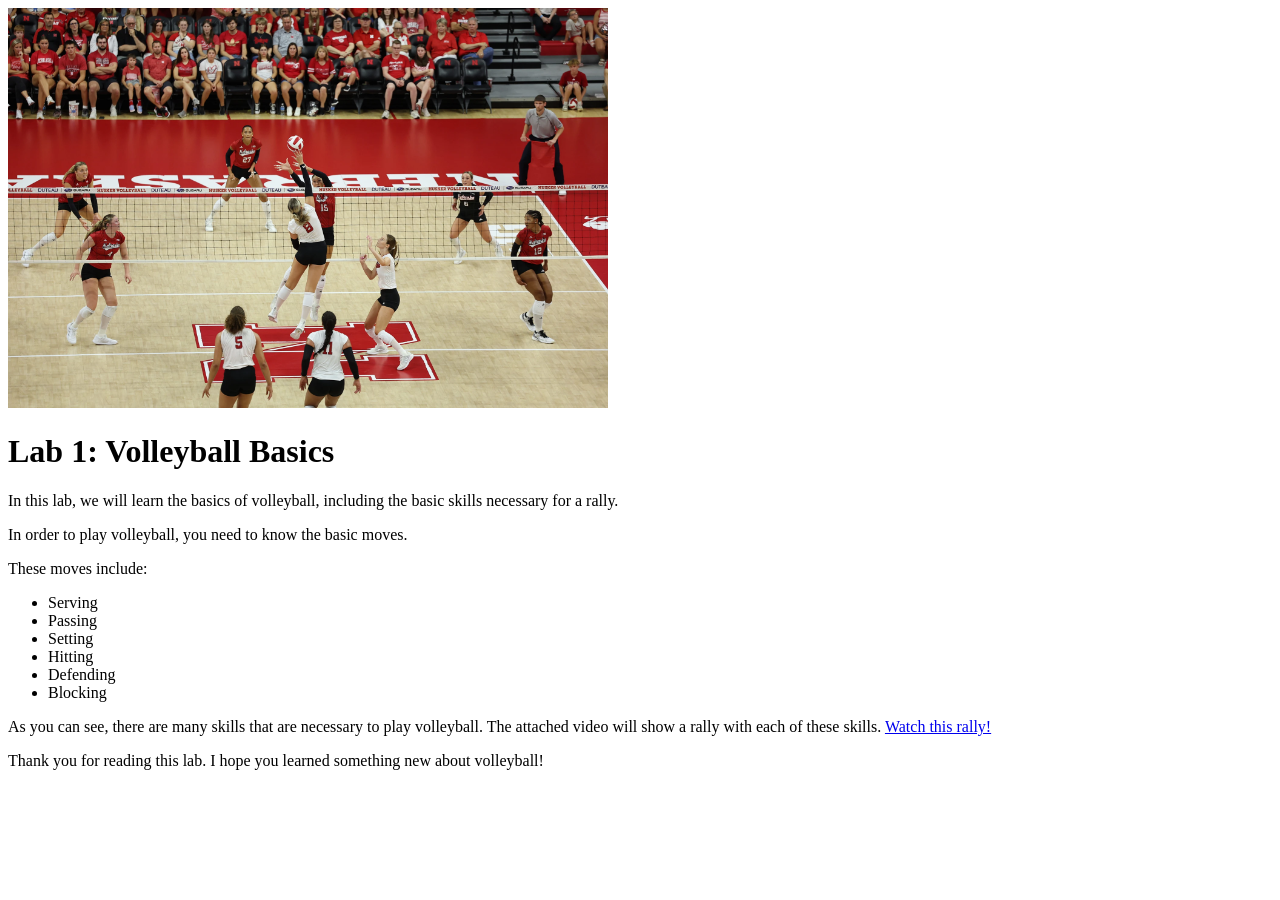
==== index.html @ 19c1afd2 "website" ====
<!DOCTYPE html> 
<html lang="en">
<head> <meta charset="utf-8">
  <title>Lab 1 - Volleyball Basics</title>
</head>

<body>
  
<img src="Neb photo.webp" width="600" alt="Photo of Nebraska Volleyball Game">
<h1><strong>Lab 1: Volleyball Basics</strong></h1>

  <p>In this lab, we will learn the basics of volleyball, including the basic skills necessary for a rally. </p>

  <p>In order to play volleyball, you need to know the basic moves. </p>
  
  <p>These moves include:
    <ul>
      <li>Serving</li>
      <li>Passing</li>
      <li>Setting</li>
      <li>Hitting</li>
      <li>Defending</li>
      <li>Blocking</li>
    </ul>  </p>     
<p>As you can see, there are many skills that are necessary to play volleyball. The attached video will show a rally with each of these skills. <a href="https://www.youtube.com/watch?v=p0qaTVyzkCM">Watch this rally!</a> </p>

Thank you for reading this lab. I hope you learned something new about volleyball!
  </body>
</html>
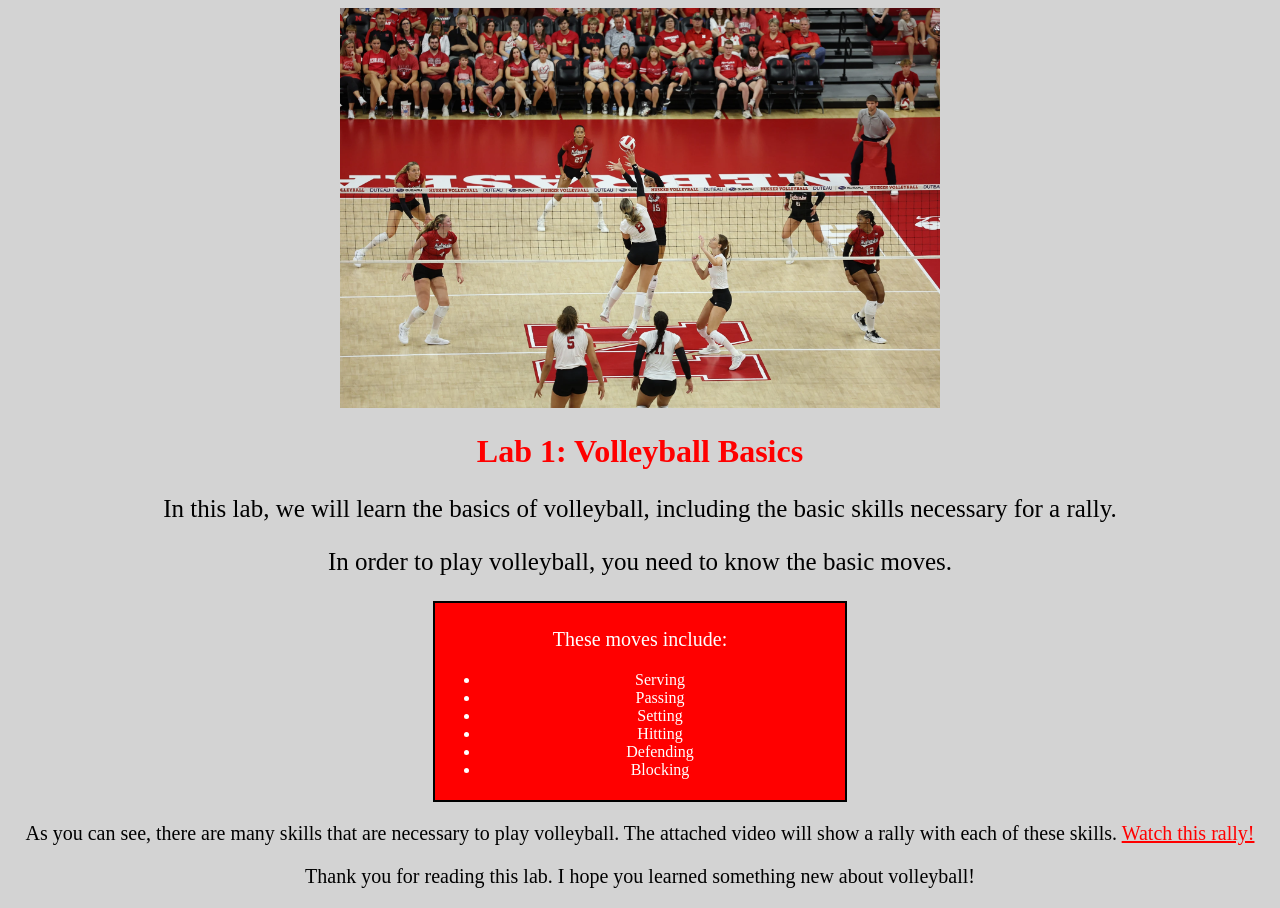
==== commit f33ad5dd: "submitting" ====
--- a/index.html
+++ b/index.html
@@ -1,29 +1,39 @@
 <!DOCTYPE html> 
 <html lang="en">
-<head> <meta charset="utf-8">
-  <title>Lab 1 - Volleyball Basics</title>
+<head> <meta charset="utf-8"> <link rel="stylesheet" href="style.css">
+  <title>Lab 1 - Volleyball Basics</title> 
 </head>
 
-<body>
+<body> 
   
-<img src="Neb photo.webp" width="600" alt="Photo of Nebraska Volleyball Game">
-<h1><strong>Lab 1: Volleyball Basics</strong></h1>
+<div class="center_container"> <img src="Neb photo.webp" width="600" alt="Photo of Nebraska Volleyball Game"></div>
+<h1 id="top">Lab 1: Volleyball Basics</h1>
 
-  <p>In this lab, we will learn the basics of volleyball, including the basic skills necessary for a rally. </p>
+  <p class="second_title"> 
+    In this lab, we will learn the basics of volleyball, including the basic skills necessary for a rally. 
+  </p>
 
-  <p>In order to play volleyball, you need to know the basic moves. </p>
+  <p class="second_title">
+    In order to play volleyball, you need to know the basic moves. 
+  </p>
   
-  <p>These moves include:
+  <div class="text_box">
+    <p>These moves include:</p>
+
     <ul>
-      <li>Serving</li>
-      <li>Passing</li>
-      <li>Setting</li>
-      <li>Hitting</li>
-      <li>Defending</li>
-      <li>Blocking</li>
-    </ul>  </p>     
+        <li>Serving</li>
+        <li>Passing</li>
+        <li>Setting</li>
+        <li>Hitting</li>
+        <li>Defending</li>
+        <li>Blocking</li>
+    </ul>
+</div>
 <p>As you can see, there are many skills that are necessary to play volleyball. The attached video will show a rally with each of these skills. <a href="https://www.youtube.com/watch?v=p0qaTVyzkCM">Watch this rally!</a> </p>
 
-Thank you for reading this lab. I hope you learned something new about volleyball!
+
+<p>Thank you for reading this lab. I hope you learned something new about volleyball!</p>
   </body>
 </html>
+
+
--- a/style.css
+++ b/style.css
@@ -0,0 +1,55 @@
+#top {
+    color: red;
+}
+
+body {
+    background-color: lightgrey;
+}
+
+p {
+    color:black;
+    font-size: 20px;
+}
+
+.text_box {
+    background-color: red;
+    padding: 5px;
+    border: 2px solid black;
+    max-width: 400px;
+    color: white;
+    margin: 0 auto;
+    text-align: center;
+   
+}
+.text_box p {
+    color: white;
+}
+
+.second_title {
+    font-size: 25px;
+}
+
+a {
+    color: red;
+}
+a:hover {
+    background-color: white;
+}
+
+@media (max-width: 600px) {
+    body {
+        font-size: 14px;
+    }
+}
+
+.center_container {
+  text-align: center;
+}
+
+head {
+    text-align: center;
+}
+
+body {
+    text-align: center;
+}
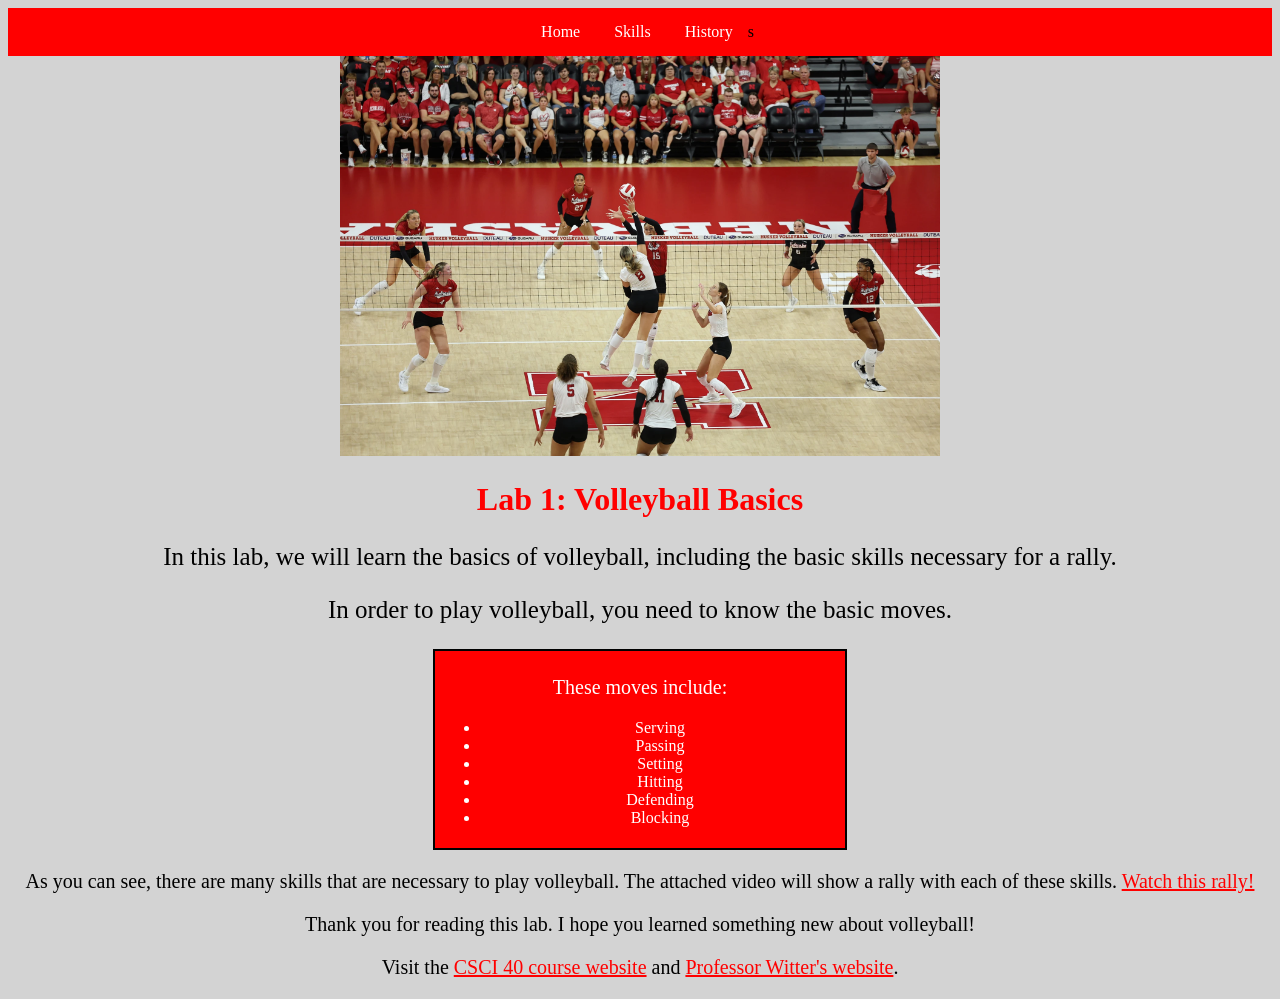
==== commit a214379f: "saving again" ====
--- a/index.html
+++ b/index.html
@@ -1,11 +1,19 @@
 <!DOCTYPE html> 
 <html lang="en">
-<head> <meta charset="utf-8"> <link rel="stylesheet" href="style.css">
-  <title>Lab 1 - Volleyball Basics</title> 
+<head> <meta charset="utf-8"> 
+<meta name="description" content="An introduction to volleyball basics, skills, and rallies.">
+<title>Lab 1 - Volleyball Basics</title> 
+<link rel="stylesheet" href="style.css">
 </head>
 
 <body> 
-  
+
+<nav class="navbar">
+    <a href="index.html">Home</a>
+    <a href="skills.html">Skills</a>
+    <a href="history.html">History</a>s
+</nav>
+
 <div class="center_container"> <img src="Neb photo.webp" width="600" alt="Photo of Nebraska Volleyball Game"></div>
 <h1 id="top">Lab 1: Volleyball Basics</h1>
 
@@ -33,6 +41,14 @@
 
 
 <p>Thank you for reading this lab. I hope you learned something new about volleyball!</p>
+
+<p>
+    Visit the 
+    <a href="https://csci40.rtealwitter.com/">CSCI 40 course website</a>
+    and
+    <a href="https://www.rtealwitter.com/">Professor Witter's website</a>.
+</p>
+
   </body>
 </html>
 
--- a/style.css
+++ b/style.css
@@ -52,4 +52,20 @@
 
 body {
     text-align: center;
-}+}
+
+.navbar {
+    background-color: red;
+    padding: 15px;
+}
+
+.navbar a {
+    color: white;
+    margin: 15px;
+    text-decoration: none;
+}
+
+.navbar a:hover {
+    background-color: black;
+}
+
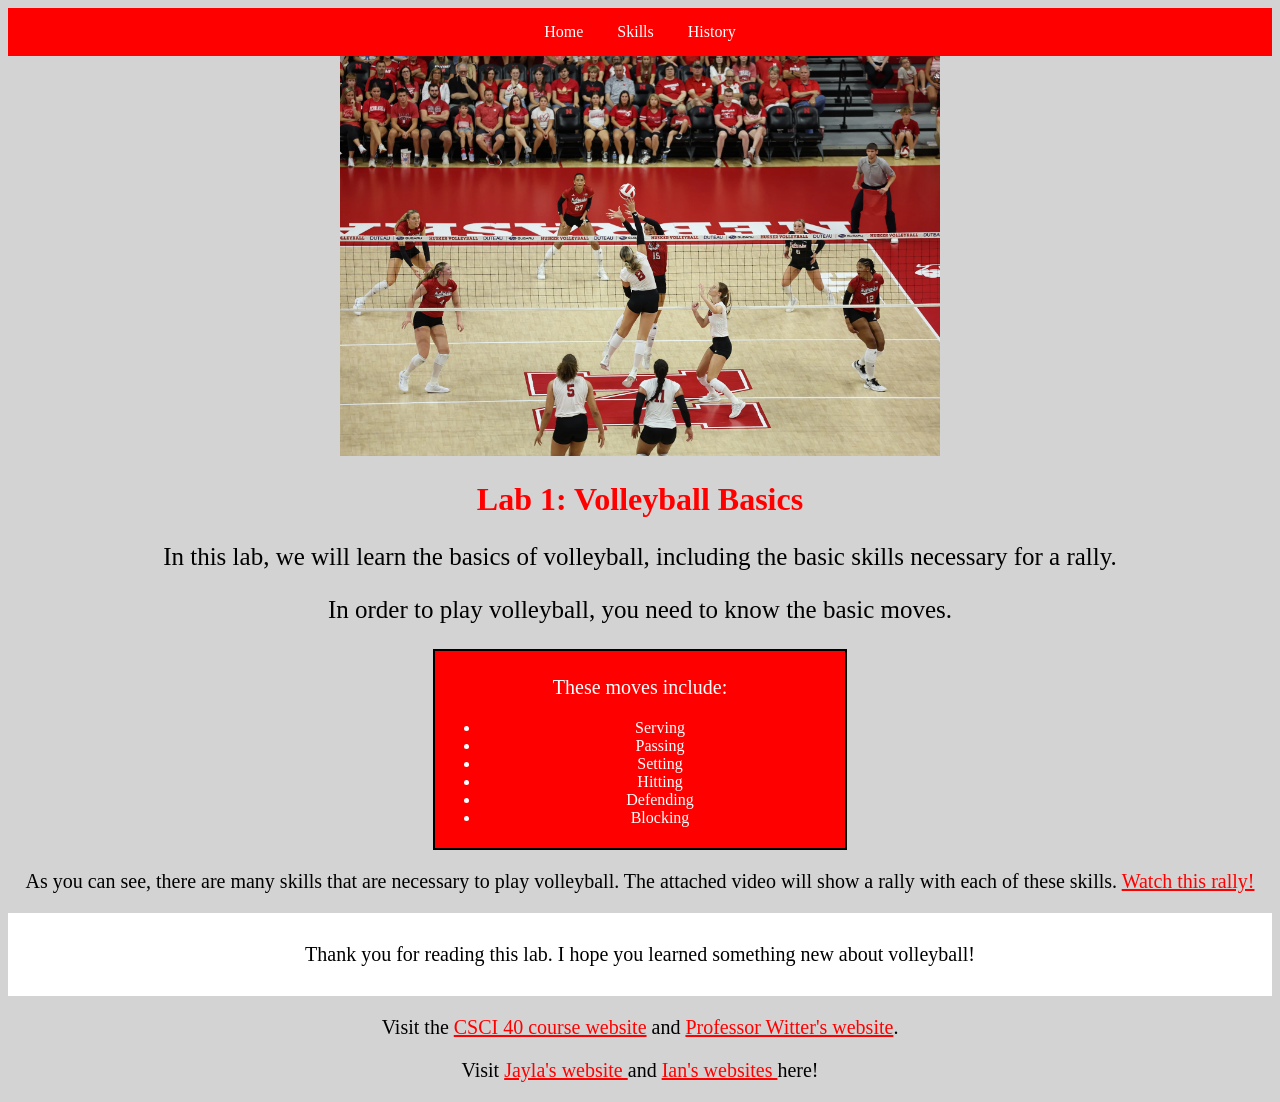
==== commit d5c00ff5: "final try 1" ====
--- a/index.html
+++ b/index.html
@@ -11,7 +11,7 @@
 <nav class="navbar">
     <a href="index.html">Home</a>
     <a href="skills.html">Skills</a>
-    <a href="history.html">History</a>s
+    <a href="history.html">History</a>
 </nav>
 
 <div class="center_container"> <img src="Neb photo.webp" width="600" alt="Photo of Nebraska Volleyball Game"></div>
@@ -39,8 +39,10 @@
 </div>
 <p>As you can see, there are many skills that are necessary to play volleyball. The attached video will show a rally with each of these skills. <a href="https://www.youtube.com/watch?v=p0qaTVyzkCM">Watch this rally!</a> </p>
 
+<div class="footer_box">
+    <p>Thank you for reading this lab. I hope you learned something new about volleyball!</p>
+</div>
 
-<p>Thank you for reading this lab. I hope you learned something new about volleyball!</p>
 
 <p>
     Visit the 
@@ -49,6 +51,13 @@
     <a href="https://www.rtealwitter.com/">Professor Witter's website</a>.
 </p>
 
+<p>
+    Visit 
+    <a href="https://jayla-prov.github.io/lab-homepage/">Jayla's website </a>
+    and 
+    <a href= "........."> Ian's websites </a> here!
+</p>
+
   </body>
 </html>
 
--- a/style.css
+++ b/style.css
@@ -69,3 +69,27 @@
     background-color: black;
 }
 
+table {
+    margin: 20px auto;
+    border-collapse: collapse;
+}
+
+th,
+td {
+    border: 1px solid black;
+    padding: 10px;
+}
+.footer_box {
+    background-color: white;
+    padding: 10px;
+    margin-top: 20px;
+}
+
+.skill-heading {
+    border: 2px solid black;
+    background-color: transparent;
+    padding: 10px 20px;
+    width: fit-content;
+    margin: 20px auto;
+    display: block;
+}
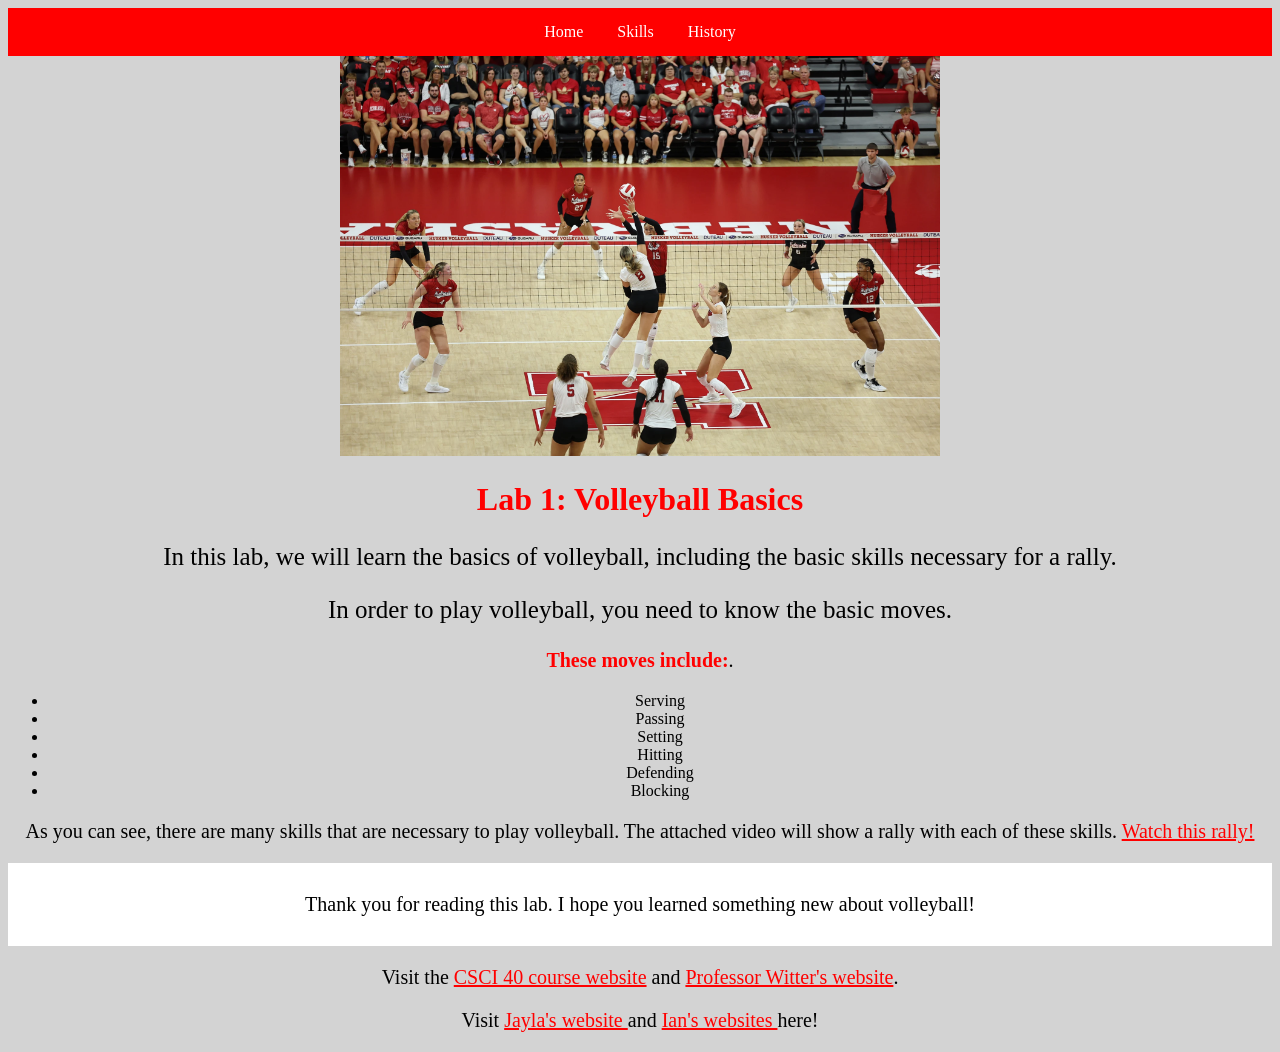
==== commit 495d6f64: "trying gain" ====
--- a/index.html
+++ b/index.html
@@ -4,6 +4,15 @@
 <meta name="description" content="An introduction to volleyball basics, skills, and rallies.">
 <title>Lab 1 - Volleyball Basics</title> 
 <link rel="stylesheet" href="style.css">
+<script async src="https://www.googletagmanager.com/gtag/js?id=G-XXXXXXXXXX"></script>
+
+<script>
+  window.dataLayer = window.dataLayer || [];
+  function gtag(){dataLayer.push(arguments);}
+  gtag('js', new Date());
+
+  gtag('config', 'G-408509654');
+</script>
 </head>
 
 <body> 
@@ -25,8 +34,9 @@
     In order to play volleyball, you need to know the basic moves. 
   </p>
   
-  <div class="text_box">
-    <p>These moves include:</p>
+  <p>
+    <span class="highlight">These moves include:</span>.
+</p>
 
     <ul>
         <li>Serving</li>
@@ -55,7 +65,7 @@
     Visit 
     <a href="https://jayla-prov.github.io/lab-homepage/">Jayla's website </a>
     and 
-    <a href= "........."> Ian's websites </a> here!
+    <a href= "https://ianrodriguez7.github.io/lab-homepage/"> Ian's websites </a> here!
 </p>
 
   </body>
--- a/style.css
+++ b/style.css
@@ -92,4 +92,18 @@
     width: fit-content;
     margin: 20px auto;
     display: block;
+}
+.history_box {
+    border: 2px solid black;
+    padding: 15px;
+    margin: 20px auto;
+    max-width: 700px;
+}
+.highlight {
+    color: red;
+    font-weight: bold;
+}
+.highlight {
+    color: red;
+    font-weight: bold;
 }
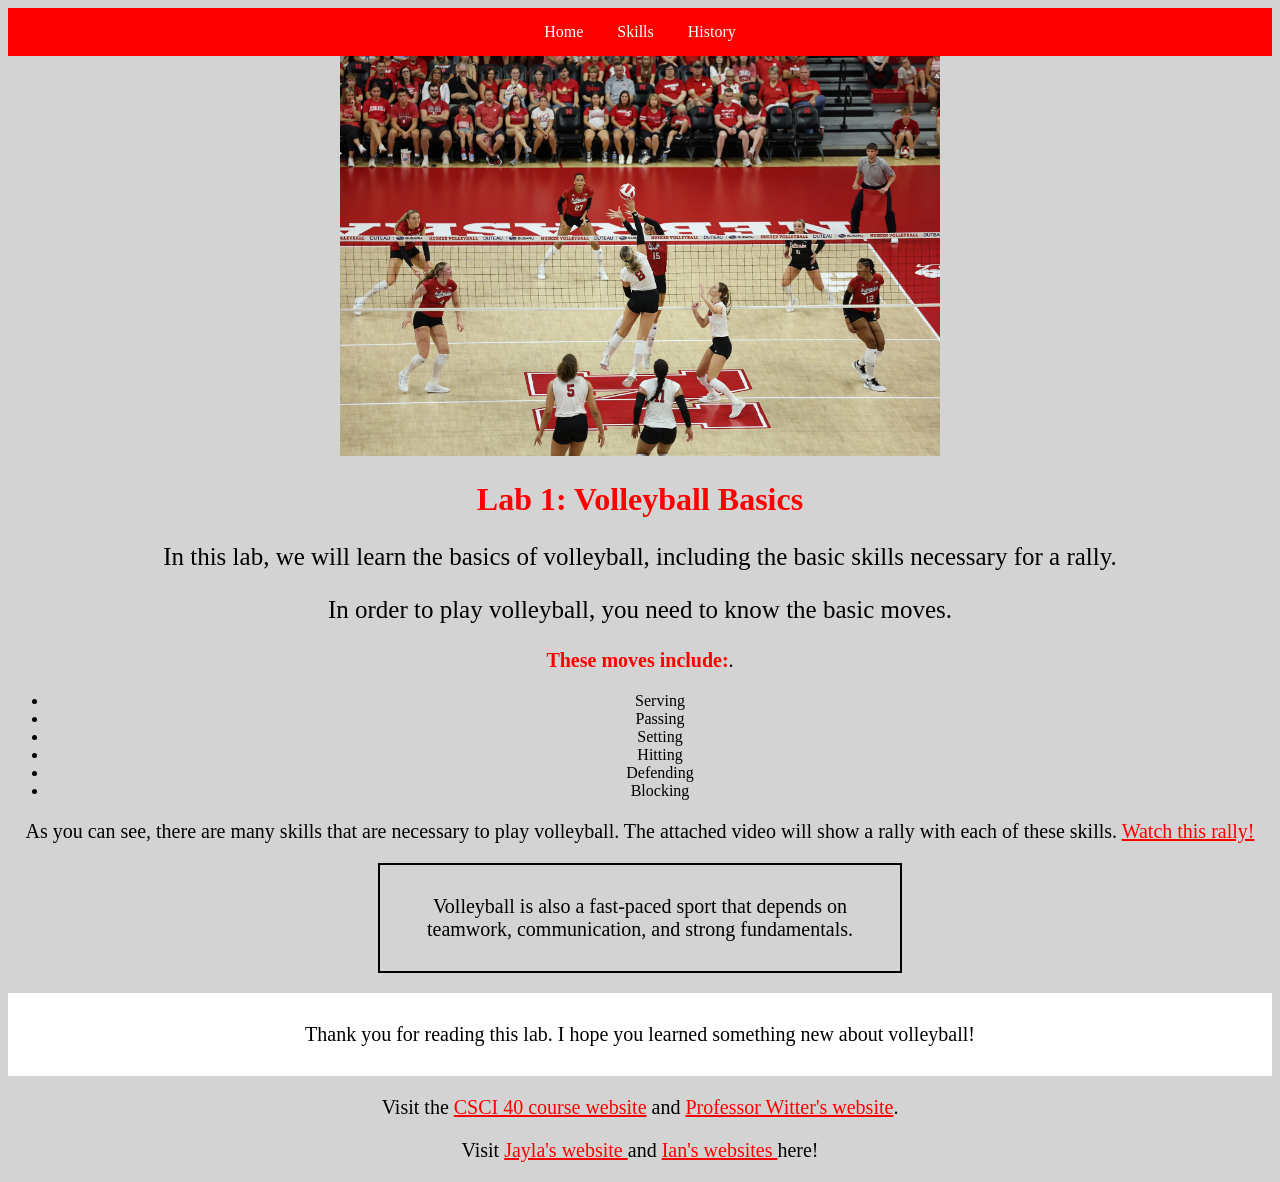
==== commit 7648e3a2: "4" ====
--- a/index.html
+++ b/index.html
@@ -4,8 +4,7 @@
 <meta name="description" content="An introduction to volleyball basics, skills, and rallies.">
 <title>Lab 1 - Volleyball Basics</title> 
 <link rel="stylesheet" href="style.css">
-<script async src="https://www.googletagmanager.com/gtag/js?id=G-XXXXXXXXXX"></script>
-
+<script async src="https://www.googletagmanager.com/gtag/js?id=G-408509654"></script>
 <script>
   window.dataLayer = window.dataLayer || [];
   function gtag(){dataLayer.push(arguments);}
@@ -46,9 +45,10 @@
         <li>Defending</li>
         <li>Blocking</li>
     </ul>
+<p>As you can see, there are many skills that are necessary to play volleyball. The attached video will show a rally with each of these skills. <a href="https://www.youtube.com/watch?v=p0qaTVyzkCM">Watch this rally!</a> </p>
+<div class="info_box">
+    <p>Volleyball is also a fast-paced sport that depends on teamwork, communication, and strong fundamentals.</p>
 </div>
-<p>As you can see, there are many skills that are necessary to play volleyball. The attached video will show a rally with each of these skills. <a href="https://www.youtube.com/watch?v=p0qaTVyzkCM">Watch this rally!</a> </p>
-
 <div class="footer_box">
     <p>Thank you for reading this lab. I hope you learned something new about volleyball!</p>
 </div>
--- a/style.css
+++ b/style.css
@@ -106,4 +106,10 @@
 .highlight {
     color: red;
     font-weight: bold;
-}+}
+.info_box {
+    border: 2px solid black;
+    padding: 10px;
+    margin: 20px auto;
+    max-width: 500px;
+}
